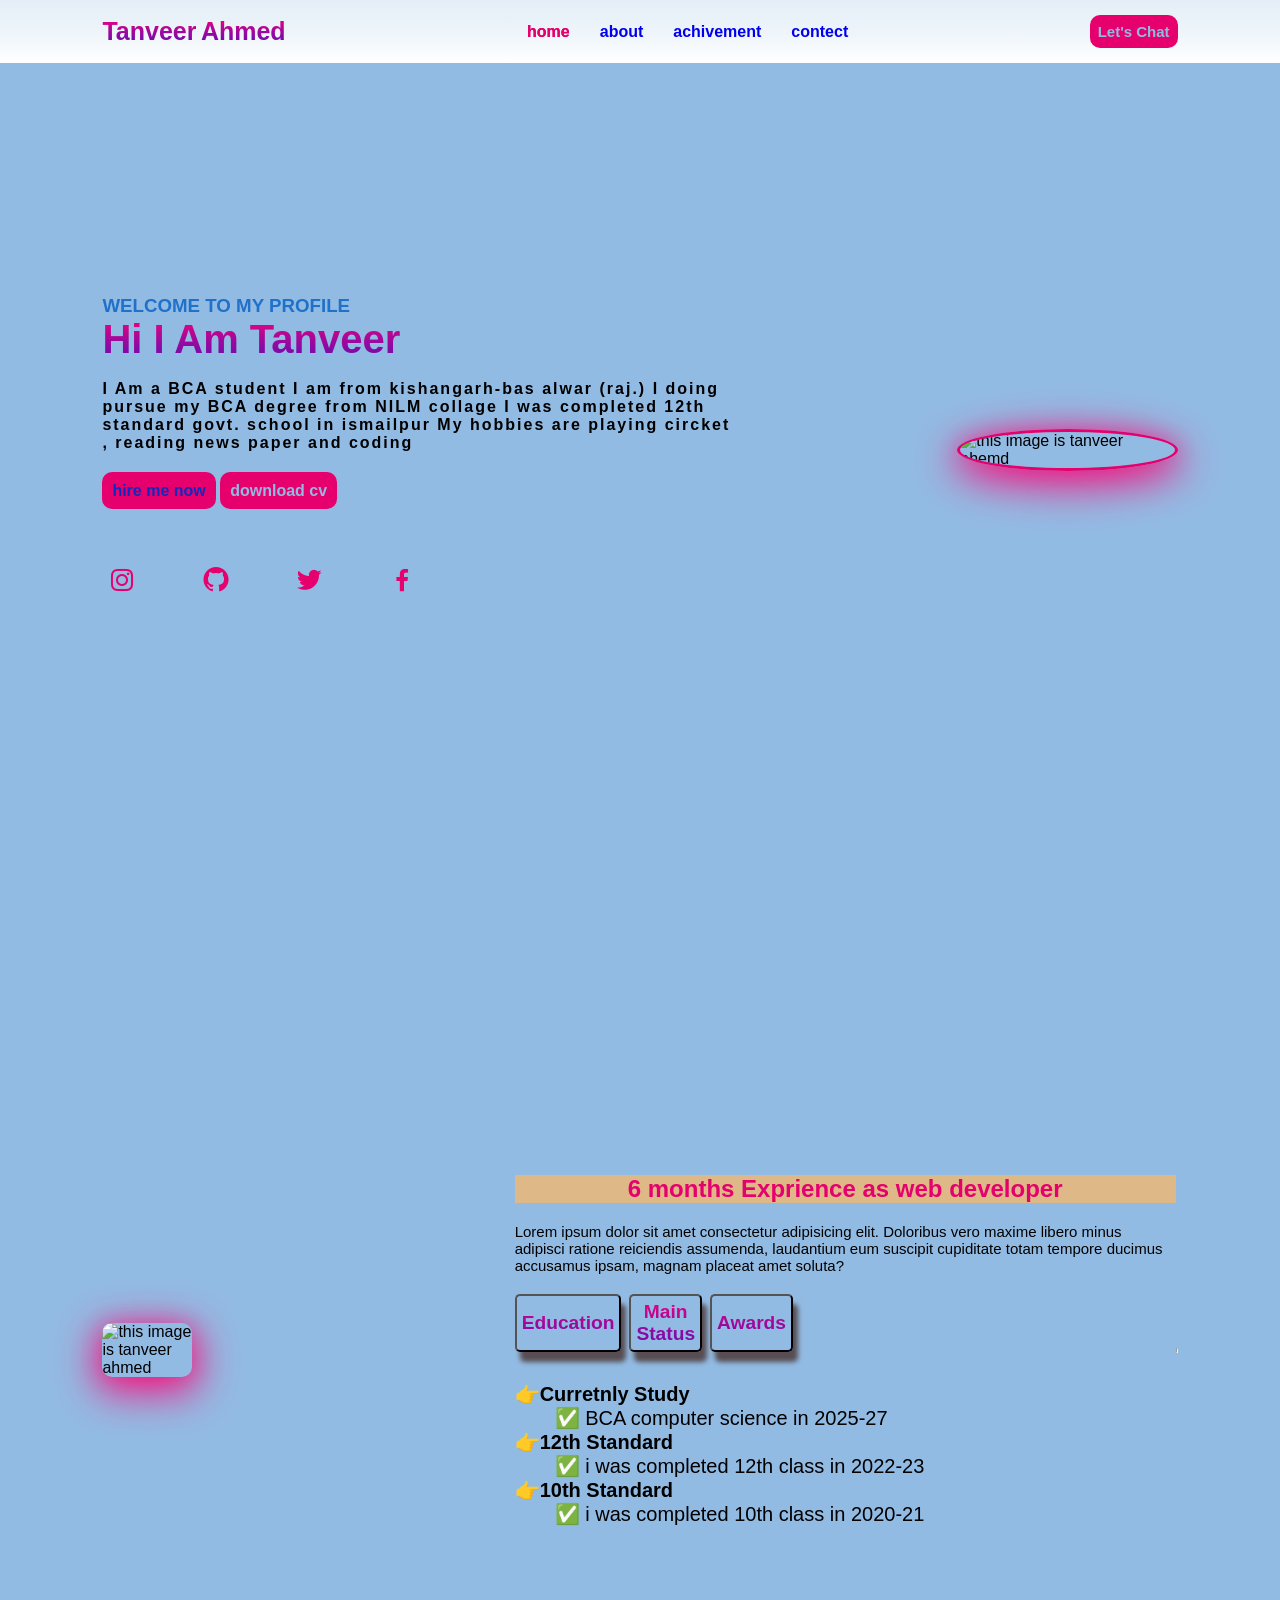
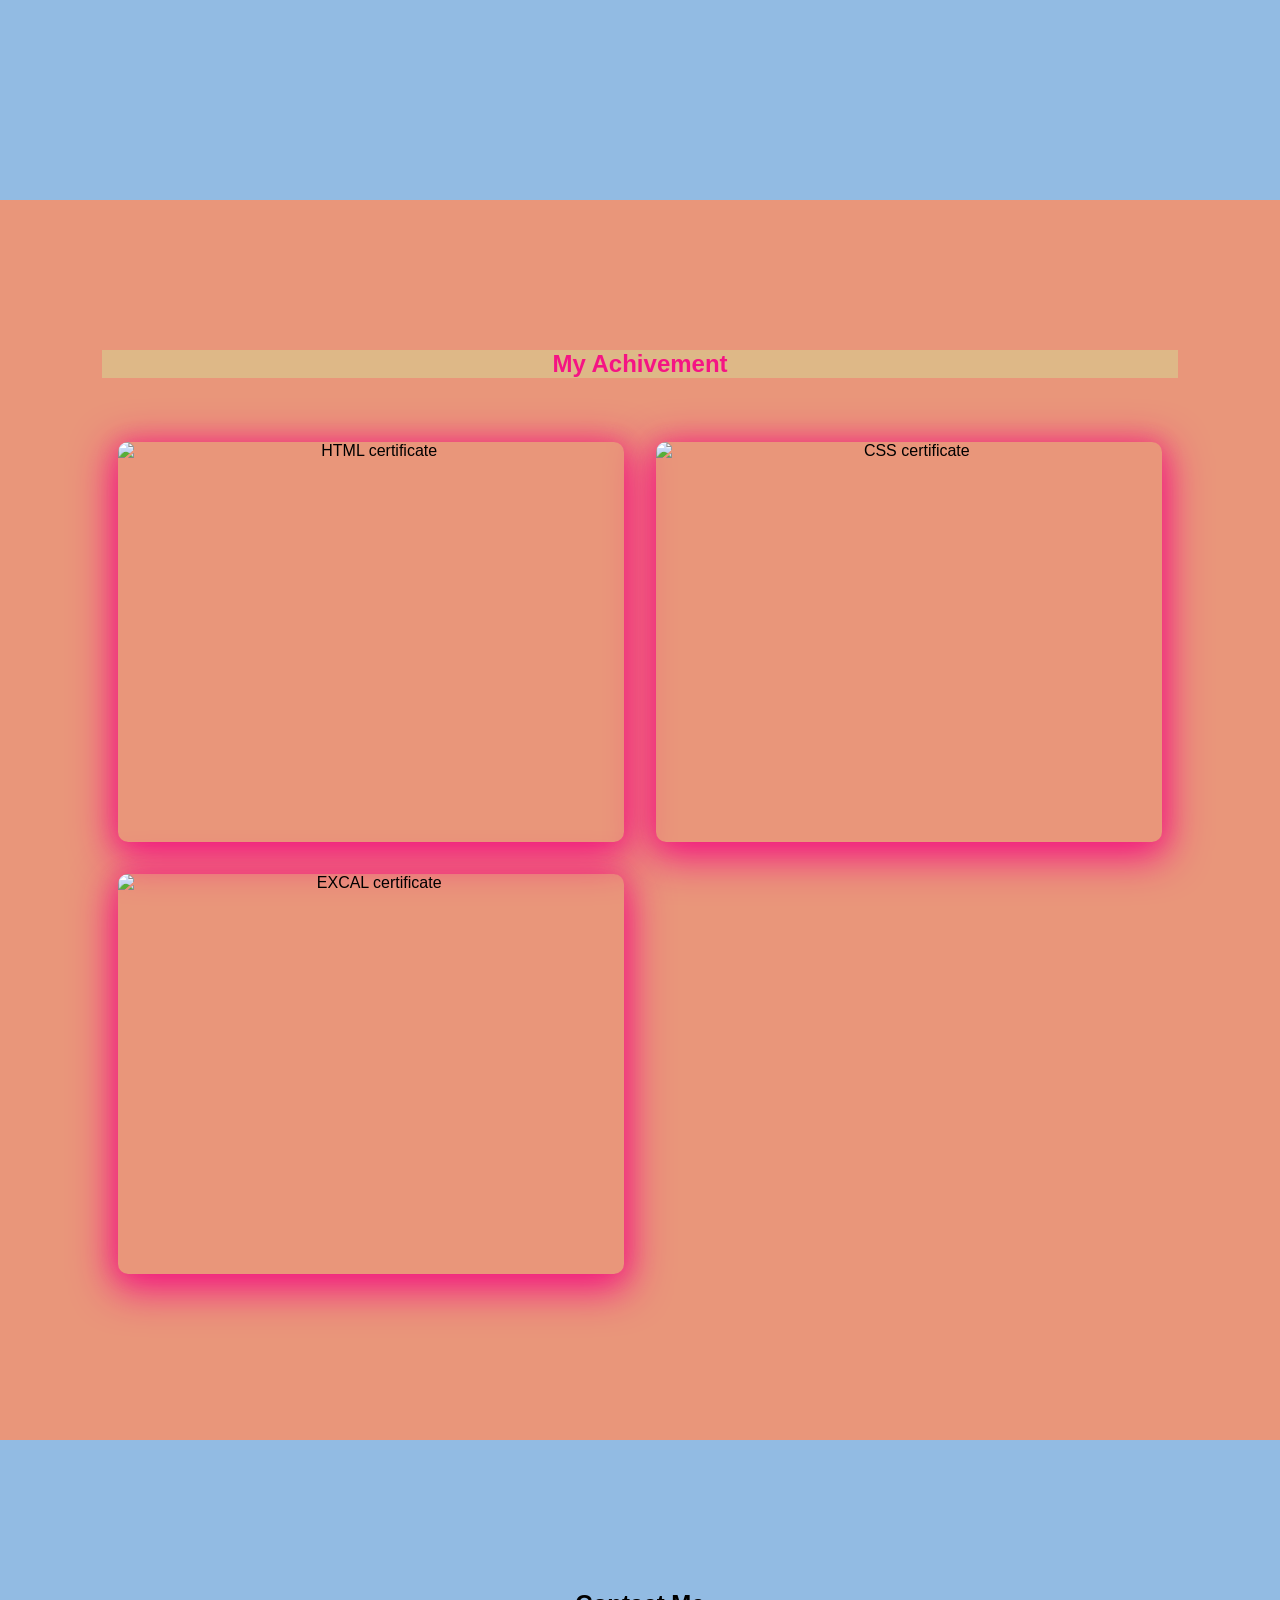
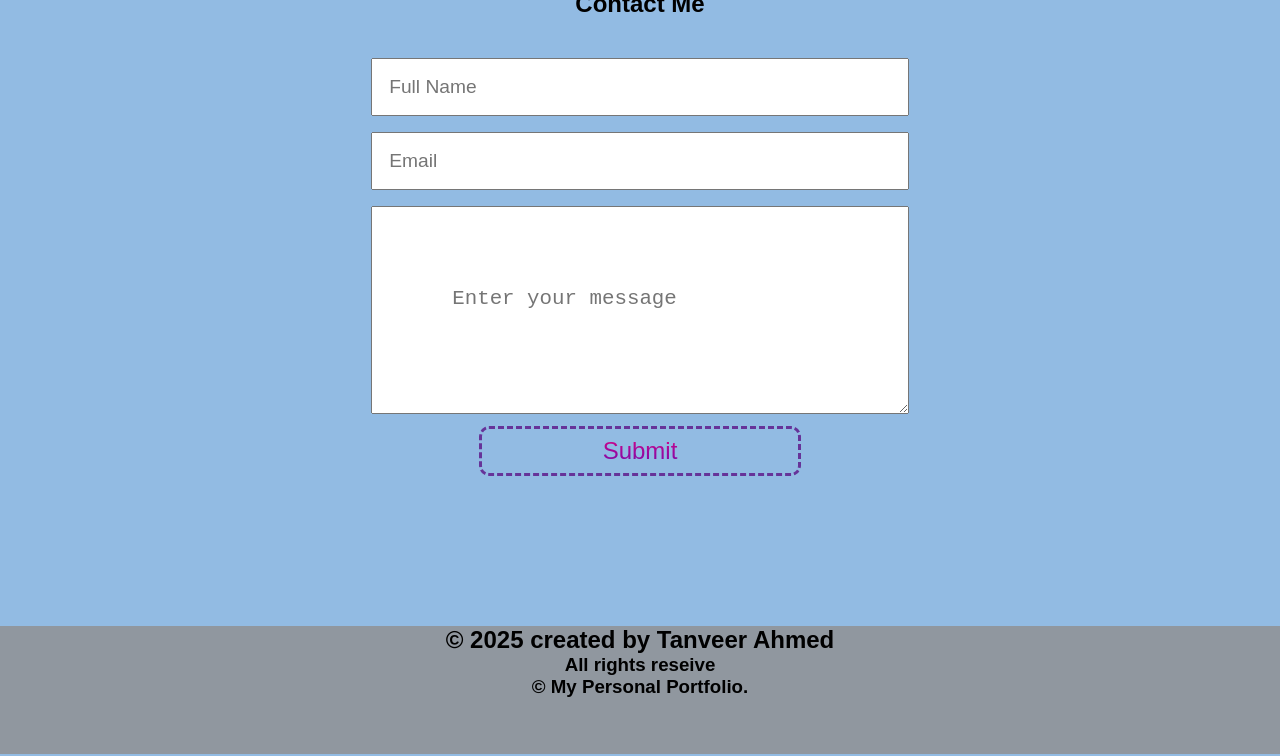
==== index.html @ 0b433ed8 "Add files via upload" ====
<!DOCTYPE html>
<html lang="en">

<head>
    <meta charset="UTF-8">
    <title>Tanveer Web</title>
    <link rel="stylesheet" href="portfolio.css">
    <link rel="stylesheet" href="mobile.css">
    <link href='https://unpkg.com/boxicons@2.1.4/css/boxicons.min.css' rel='stylesheet'>
</head>

<body>
    <header>

        <a href="">
            <span class="first_name">Tanveer</span>
            <span class="second_name">Ahmed</span>
        </a>

        <ul class="nav">
            <li><a href="#Home" class="active">home</a></li>
            <li><a href="#About">about</a></li>
            <!-- <li><a href="#">service</a></li> -->
            <li><a href="#achivement">achivement</a></li>
            <li><a href="#contact">contect</a></li>
        </ul>
        <div class="right_header">
            <a href="#" class="btn">Let's Chat</a>
        </div>
    </header>

    <section class="home" id="Home">
        <div class="left_content">
            <h3>welcome to my profile</h3>
            <h1 class="name">Hi I Am Tanveer</h1> <br>
            <p>
                I Am a BCA student
                I am from kishangarh-bas alwar (raj.)
                I doing pursue my BCA degree from NILM collage
                I was completed 12th standard govt. school in ismailpur
                My hobbies are playing circket , reading news paper and coding
            </p>
            <div class="btn_box">
                <a href="" class="hire">hire me now</a>
                <a href="" class="download">download cv </a>
            </div>
            <div class="social_media">
                <div class="bg_icon">
                    <a href="https://www.instagram.com/tanveer.ahmed.9413?igsh=c21sZ2lrcnJiamtv" target="_blank"><i
                            class="bx bxl-instagram"></i></a>
                </div>
                <div class="bg_icon">
                    <a href="https://github.com/tanveerahmed9413"><i class="bx bxl-github"></i></a>
                </div>
                <div class="bg_icon">
                    <a href="https://x.com/Tanveer4872?t=gF1JN9gZYTMY7SfTa_Z2vw&s=09" target="_blank"><i
                            class="bx bxl-twitter"></i></a>
                </div>
                <div class="bg_icon">
                    <a href="https://www.facebook.com/tanveer.ahmed.9413?mibextid=ZbWKwL" target="_blank"><i
                            class="bx bxl-facebook"></i></a>
                </div>
            </div>
        </div>
        <div class="right_content">
            <div class="image">
                <img src="image/tanveer2.jpg" alt="this image is tanveer ahemd">
            </div>
        </div>
    </section>


    <section class="about" id="About">
        <div class=" about_image">
            <img src="image/tanveer1.jpg" alt="this image is tanveer ahmed">
        </div>

        <div class="right_about">
            <h1>6 months Exprience as web developer </h1>
            <p>
                Lorem ipsum dolor sit amet consectetur adipisicing elit. Doloribus vero maxime libero minus adipisci
                ratione reiciendis assumenda, laudantium eum suscipit cupiditate totam tempore ducimus accusamus ipsam,
                magnam placeat amet soluta?
            </p>
            <div class="about_btn">
                <button class="btnn">Education</button>
                <button class="btnn">Main Status</button>
                <button class="btnn">Awards</button>
            </div>
            <div class="about_detail">
                <dl>
                    <dt> &#x1F449;Curretnly Study</dt>
                    <dd> &#9989; BCA computer science in 2025-27</dd>
                    <dt> &#x1F449;12th Standard</dt>
                    <dd> &#9989; i was completed 12th class in 2022-23</dd>
                    <dt> &#x1F449;10th Standard</dt>
                    <dd> &#9989; i was completed 10th class in 2020-21</dd>
                </dl>
            </div>
        </div>


        <hr style="height: 5px; color: red;">
        <!-- achivement -->




    </section>

    <section class="achivement" id="achivement">
        <h2>My Achivement</h2>
        <div class="certificate">
            <img src="image/certificate1.png" alt="HTML certificate">
            <img src="image/certificate2.png" alt="CSS certificate">
            <img src="image/certificate3.jpg" alt="EXCAL certificate">
           
        </div>
    </section>

    <!-- contact -->

    <section class="contact" id="contact">
        <h2>Contact Me</h2>
        <form action="">
            <input type="text" name="" id="" placeholder="Full Name" required> <br>
            <input type="email" name="" id="" placeholder="Email" required> <br>
            <textarea name="" id="" placeholder="Enter your message" required></textarea> <br>
            <button class="btn-contact" type="submit">Submit</button>
        </form>
    </section>


    <!-- footer -->

    <footer>

        <div class="f-content">
            <h2> &copy; 2025 created by Tanveer Ahmed </h2>
            <h3>All rights reseive</h3>
            <h3>&copy; My Personal Portfolio.</h3>
        </div>

    </footer>
    <script src="portfolio.js"></script>
</body>
<!DOCTYPE html>
---- portfolio.css ----
* {
    margin: 0;
    padding: 0;
    box-sizing: border-box;
    list-style: none;
    text-decoration: none;
    scroll-behavior: smooth;
}

       

body {
    font-family: Arial, Helvetica, sans-serif;
    background-color: var(--bg-color);
}

:root {
    --bg-color: #92bbe3;
    --gradient-white-bg: linear-gradient(0deg, #fff 0%, #edf4fa 51%, #e5eef7 100%);
    --gradient-color-bg: linear-gradient(180deg, rgba(247, 1, 120, 1)0%,
            rgba(160, 8, 156, 1)51%,
            rgba(99, 13, 178, 1)100%);
    --main-color: #e6006d;
    --font-color: #90979f;
    --gradient-white-bg2: linear-gradient(98deg, #e5eef7 0%, #fff 100%);
}


header {
    background: var(--gradient-white-bg);
    display: flex;
    justify-content: space-between;
    width: 100%;
    padding: 15px 8%;
    position: fixed;
    top: 0;
    left: 0;
    align-items: center;
    z-index: 100;
}

.nav {
    display: flex
}

.nav li {
    margin: 0 15px;
    font-weight: 600;
}


header span {
    font-size: 25px;
    font-weight: 800;
}

header span.first_name {
    background: var(--gradient-color-bg);
    -webkit-background-clip: text;
    color: transparent;
}

header span.second_name {
    background: var(--gradient-color-bg);
    -webkit-background-clip: text;
    color: transparent;
}

.active {
    background: var(--main-color);
    -webkit-background-clip: text;
    color: var(--main-color);
}

.nav li a:hover {
    color: var(--main-color);
}




.right_header {
    font-weight: 900;
    font-size: 15px;
    justify-content: end;
    border-radius: 10px;
    background: var(--main-color);
}

.btn {
    display: block;
    padding: 8px 8px;
    border-radius: 10px;
    color: var(--bg-color);
}

section {
    padding: 150px 8%;
}


.home {
    min-height: 100vh;
    display: flex;
    width: 100%;
    justify-content: center;
    align-items: center;
    /* background: linear-gradient(135deg, #279f27, #a8e6cf, #aed61d); */
    background-image: url(image/background-image.jpg); 
    background-repeat: no-repeat;
    background-size: cover;
}


.left_content {
    width: 60%;

}

.name {
    font-size: 40px;
    font-weight: 700;
    background: var(--gradient-color-bg);
    -webkit-background-clip: text;
    color: transparent;
}

.left_content p {
    font-weight: 600;
    letter-spacing: 2px;
    /* color: hotpink; */
}

.left_content h3 {
    color: #2071c9;
    text-transform: uppercase;
}

.btn_box {
    width: 320px;
    margin-top: 30px;
    margin-bottom: 60px;
    justify-content: space-between;
    font-weight: 600;
}

.hire {
    background: var(--main-color);
    padding: 10px 10px;
    border-radius: 10px;
    color: rgb(15, 41, 189);
}

.download {
    background: var(--main-color);
    padding: 10px 10px;
    border-radius: 10px;
    color: var(--gradient-white-bg2);
    color: var(--bg-color);
}

.social_media {
    display: flex;
    width: 320px;
    justify-content: space-between;
    height: 45px;
}

.social_media a {
    background: var(--main-color);
    -webkit-background-clip: text;
    color: transparent;
    height: 40px;
    width: 40px;
    font-size: 30px;
    display: inline-flex;
    justify-content: center;
    align-items: center;
    border-radius: 50%;
   

}


.social_media a:hover{
    background-color: aqua;
}

.right_content {
    justify-content: end;
    margin-left: 20%;
}

.image img {
    height: 300px;
    width: 300px;
    border: 3px solid var(--main-color);
    border-radius: 50%;
}


.about {
    min-height: 100vh;
    width: 100%;
    background: linear-gradient(rgb(117, 67, 67),);
    align-items: center;
    justify-content: center;
}

img {
    height: 400px;
    width: auto;
    border-radius: 10px;
    box-shadow: rgba(238, 16, 112, 0.3)0px 0px 20px 0,
        rgb(245, 20, 132)0px 10px 40px 5px;
}

.about {
    display: flex;
    /* background-color: violet; */
}
.about h2{
    align-items: center;
    justify-content: center;
    display: block;
    text-align: center;
    width: 100%;
    background-color: darksalmon;
}

.right_about {
    margin-left: 30%;
}

.right_about h1 {
    font-weight: 700;
    /* background: var(--main-color);
    -webkit-background-clip: text;
    color: transparent; */
}

.right_about p {
    margin-top: 20px;
    font-size: 15px;
    font-weight: 400;
}
.right_about h1{
     color: var(--main-color);
     background-color: burlywood;
     text-align: center;
}

.about_btn {
    margin-top: 20px;
    display: flex;
    width: 0px;
    justify-content: space-between;
    gap: 0.5rem;
}

.btnn {
    background-color: #e6006d;
    font-weight: 700;
    font-size: 1.2rem;
    border-radius: 5px;
    background: var(--gradient-color-bg);
    -webkit-background-clip: text;
    color: transparent;
    padding: 5px;
    cursor: pointer;
    box-shadow: 5px 10px 5px rgb(87, 77, 82);
}

.about_detail {
    margin-top: 30px;
}

.detail {
    margin: 10px;

}

.detail h2 {
    font-size: 30px;
}

dl {
    font-size: 20px;
}

dd {
    display: block;
    margin-left: 40px;

}

dt {
    font-weight: bold;
}


/* Achivement section */

.achivement{
    align-items: center;
    justify-content: center;
    text-align: center;
    width: 100%;
    background-color: darksalmon;
}

.certificate {
    justify-content: center;
    align-items: center;
    align-items: center;
    display: flex;
    width: 100%;
    display: grid;
    grid-template-columns: 1fr 1fr;
    margin-top: 3rem;  
}

.certificate img{
    margin: 1rem;
}

.achivement h2{
    color: rgb(245, 20, 132);
    background-color: burlywood;
    width: 100%;
}

/* contact */
.contact h2{
    margin-bottom: 2rem;
}
.contact{
    width: 100%;
    justify-content: center;
    align-items: center;
    text-align: center;
}
.contact input{
    width: 50%;
    padding: 1rem;
    margin: 0.5rem;
    font-size: 1.2rem;
}
textarea{
    width: 50%;
    padding: 5rem;
    margin: 0.5rem;
    font-size: 1.3rem;
}
.btn-contact{
    padding: 0.5rem;
    font-size: 1.5rem;
    width: 30%;
    background: var(--gradient-color-bg);
    -webkit-background-clip: text;
    color: transparent;
    cursor: pointer;
    border-radius: 10px;
    border: dashed rebeccapurple;
}


/* footer */

footer{
    height: 8rem;
    background-color: #90979f;
    width: 100%;
    justify-content: center;
    align-items: center;
    text-align: center;
}


.f-content{
    align-items: center;
}


/* @media screen and (max-width: 500px) {
    body {
        background-color: var(--bg-color);
        height: 100%;
        width: 100%;
        flex-wrap: wrap;
    }

    :root {
        --bg-color: #89b9ea;
        --gradient-white-bg: linear-gradient(0deg, #f0b4b4 0%, #edf4fa 51%, #e5eef7 100%);
        --gradient-color-bg: linear-gradient(180deg, rgba(247, 1, 120, 1)0%,
                rgba(160, 8, 156, 1)51%,
                rgba(99, 13, 178, 1)100%);
        --main-color: #e6006d;
        --font-color: #90979f;
        --gradient-white-bg2: linear-gradient(98deg, #e5eef7 0%, #fff 100%);
    }

    header {
        background: var(--gradient-white-bg);
        display: flex;
        justify-content: space-between;
        width: 100%;
        padding: 15px 8%;
        position: fixed;
        top: 0;
        left: 0;
        align-items: center;
        z-index: 100;
    }

    .nav {
        display: flex;
        margin-left: 15px;


    }

    .nav li {
        margin: 0 7px;
        font-weight: 600;
    }

    header span {
        font-size: 25px;
        font-weight: 800;
    }

    .right_header {
        display: none;
    }

    header span.first_name {
        background: var(--gradient-color-bg);
        -webkit-background-clip: text;
        color: transparent;
        font-size: 1rem;
        display: block;
    }

    header span.second_name {
        background: var(--gradient-color-bg);
        -webkit-background-clip: text;
        color: transparent;
        font-size: 1rem;
        display: block;
    }

    .active {
        background: var(--main-color);
        -webkit-background-clip: text;
        color: var(--main-color);
    }

    .nav li a:hover {
        color: var(--main-color);
    }

    section {
        padding: 150px 8%;
    }

    .home {
        min-height: 100vh;
        display: flex;
        align-items: center;
        text-align: center;
        width: 100%;
        /* justify-content: center; */
        /* background: linear-gradient(135deg, #7e897e, #a8e6cf, #aed61d);
    } */

/* .left_content{
    justify-content: center;
    text-align: center;
    align-items: center;
}
    .name {
        font-size: 40px;
        font-weight: 700;
        background: var(--gradient-color-bg);
        -webkit-background-clip: text;
        color: transparent;
       
    }

    .left_content p {
        font-weight: 600;
        
    }

    .left_content h3 {
        color: #2071c9;
        text-transform: uppercase;
      
    }

    /* .image img {
        height: 300px;
        width: 300px;
        border: 3px solid var(--main-color);
        border-radius: 50%;
        position: relative;
        bottom: 100px;
    } */

    /* .btn_box {
        margin-top: 30px;
        margin-bottom: 60px;
        font-weight: 600;
        display: block;
        margin: 1rem;
        position: relative;
        top: 380px;
        text-align: center;
        width: 350px;

    }

    .hire {
        background: var(--main-color);
        padding: 10px 10px;
        border-radius: 10px;
        color: rgb(15, 41, 189);
        display: block;

    }

    .download {
        background: var(--main-color);
        padding: 10px 10px;
        border-radius: 10px;
        color: var(--gradient-white-bg2);
        color: var(--bg-color);
        display: block;
        margin-top: 0.7rem;
    }

    .social_media {
        display: flex;
        justify-content: space-evenly;
        position: relative;
        top: 400px;
        text-align: center;
    }

    .social_media a {
        background: var(--main-color);
        -webkit-background-clip: text;
        color: transparent;
        height: 40px;
        width: 40px;
        font-size: 30px;
        display: inline-flex;
        justify-content: center;
        align-items: center;
        border-radius: 50%;
    }

    .social_media a:hover {
        background-color: aqua;
    }

    /* home section */


    /* .about {
        min-height: 100vh;
        width: 100%;
        justify-content: center;
        display: block;
    }

    .about h2 {
        text-align: center;
        align-items: center;
        margin-bottom: 4rem;
        background-color: burlywood;
        border-radius: 5px;
    }

    .about_image {
        text-align: center;
        align-items: center;
        justify-content: center;
    }

    img {
        height: 400px;
        width: 350px;
        text-align: center;
        align-items: center;
        border-radius: 10px;
        box-shadow: rgba(238, 16, 112, 0.3)0px 0px 20px 0,
            rgb(245, 20, 132)0px 10px 40px 5px;
    }

    .right_about h1 {
        font-weight: 700;
        margin-top: 80px;
    }

    .right_about p {
        margin-top: 20px;
        font-size: 15px;
        font-weight: 400;
    }

    .right_about h1 {
        color: var(--main-color);
        background-color: burlywood;
        text-align: center;
        border-radius: 0.5rem;
    }

    .about_btn {
        margin-top: 20px;
        gap: 0.5rem;
        justify-content: space-between;
        text-align: center;
        margin-bottom: 30px;
    }

    .btnn {
        background-color: #e6006d;
        font-weight: 600;
        font-size: 1.2rem;
        border-radius: 5px;
        background: var(--gradient-color-bg);
        -webkit-background-clip: text;
        color: transparent;
        padding: 5px;
        cursor: pointer;
        box-shadow: 5px 10px 5px rgb(87, 77, 82);
    }

    .about_detail {
        margin-top: 30px;
    }

    .detail {
        margin: 15px;

    }

    .detail h2 {
        font-size: 30px;
    }

    dl {
        font-size: 20px;
    }

    dd {
        display: block;
        margin-left: 35px;

    }

    dt {
        font-weight: bold;
    }


   

    .achivement {
        align-items: center;
        text-align: center;
        width: 100%;
        background-color: rgb(51, 189, 163);
    }

    .certificate {
        justify-content: center;
        width: 100%;
        display: grid;
        grid-template-columns: 1fr;
        margin-top: 3rem;

    }

    .certificate img {
        margin: 1rem;
        width: 100%;
    }

    .achivement h2 {
        color: rgb(245, 20, 132);
        background-color: burlywood;
        width: 100%;
        border-radius: 5px;
    }

   

    .contact h2 {
        margin-bottom: 2rem;
        color: var(--main-color);
        background-color: burlywood;
        text-align: center;
        border-radius: 0.5rem;
    }

.contact {
    width: 100%;
    justify-content: center;
    align-items: center;
    text-align: center;
}

.contact input {
    width: 100%;
    padding: 1rem;
    margin: 0.5rem;
    font-size: 1.2rem;
}

textarea {
    width: 100%;
    padding: 5rem;
    margin: 0.5rem;
    font-size: 1.3rem;
}

.btn-contact {
    padding: 0.5rem;
    font-size: 1.5rem;
    width: 50%;
    background: var(--gradient-color-bg);
    -webkit-background-clip: text;
    color: transparent;
    cursor: pointer;
    border-radius: 10px;
    border: dashed rebeccapurple;
}



footer {
    height: 8rem;
    background-color: #90979f;
    width: 100%;
    justify-content: center;
    align-items: center;
    text-align: center;
}

.f-content {
    align-items: center;
    padding: 1.5rem;
}   */
---- mobile.css ----
* {
    margin: 0;
    padding: 0;
    box-sizing: border-box;
    list-style: none;
    text-decoration: none;
    scroll-behavior: smooth;
}

@media screen and (max-width: 500px) {
    body {
        background-color: var(--bg-color);
        height: 100%;
        width: 100%;
        /* flex-wrap: wrap; */
    }

    :root {
        --bg-color: #89b9ea;
        --gradient-white-bg: linear-gradient(0deg, #f0b4b4 0%, #edf4fa 51%, #e5eef7 100%);
        --gradient-color-bg: linear-gradient(180deg, rgba(247, 1, 120, 1)0%,
                rgba(160, 8, 156, 1)51%,
                rgba(99, 13, 178, 1)100%);
        --main-color: #e6006d;
        --font-color: #90979f;
        --gradient-white-bg2: linear-gradient(98deg, #e5eef7 0%, #fff 100%);
    }

    header {
        background: var(--gradient-white-bg);
        display: flex;
        justify-content: space-between;
        width: 100%;
        padding: 15px 8%;
        position: fixed;
        top: 0;
        left: 0;
        align-items: center;
        z-index: 100;
    }

    .nav {
        display: flex;
        margin-left: 15px;
    }

    .nav li {
        margin: 0 7px;
        font-weight: 600;
    }

    header span {
        font-size: 25px;
        font-weight: 800;
    }

    .right_header {
        display: none;
    }

    header span.first_name {
        background: var(--gradient-color-bg);
        -webkit-background-clip: text;
        color: transparent;
        font-size: 1rem;
        display: block;
    }

    header span.second_name {
        background: var(--gradient-color-bg);
        -webkit-background-clip: text;
        color: transparent;
        font-size: 1rem;
        display: block;
    }

    .active {
        background: var(--main-color);
        -webkit-background-clip: text;
        color: var(--main-color);
    }

    .nav li a:hover {
        color: var(--main-color);
    }

    section {
        padding: 150px 8%;
    }

    /* home section  */

    .home {
        min-height: 100vh;
        display: block;
        display: grid;
        grid-template-columns: 1fr;
        align-items: center;
        text-align: center;
        width: 100%;
        background: linear-gradient(135deg, #7e897e, #a8e6cf, #aed61d); 
    }

.left_content{
    justify-content: center;
    text-align: center;
    width: 100%;
    align-items: center;
}
    .name { 
        font-size: 40px;
        font-weight: 700;
        width: 100%;
        background: var(--gradient-color-bg);
        -webkit-background-clip: text;
        color: transparent;
    }

    .left_content p {
        font-weight: 600; 
        width: 100%;
    }

    .left_content h3 {
        color: #2071c9;
        text-transform: uppercase;
        width: 100%;
    }

    .image img {
        height: 250px;
        width: 250px;
        border: 3px solid var(--main-color);
        border-radius: 50%;
        position: relative;
        right: 75px;
        text-align: center;
        bottom: 100px;
        /* margin-right: 200px; */
    }
   
    .right_content{
        text-align: center;
        align-items: center;
        width: 100%;
    }

    .btn_box {
        margin-top: 30px;
        margin-bottom: 60px;
        font-weight: 600;
        display: block;
        margin: 1rem;
        position: relative;
        top: 380px;
        text-align: center;
        width: 350px;
    }

    .hire {
        background: var(--main-color);
        padding: 10px 10px;
        border-radius: 10px;
        color: rgb(15, 41, 189);
        display: block;

    }

    .download {
        background: var(--main-color);
        padding: 10px 10px;
        border-radius: 10px;
        color: var(--gradient-white-bg2);
        color: var(--bg-color);
        display: block;
        margin-top: 0.7rem;
    }

    .social_media {
        display: flex;
        justify-content: space-evenly;
        position: relative;
        top: 400px;
        text-align: center;
    }

    .social_media a {
        background: var(--main-color);
        -webkit-background-clip: text;
        color: transparent;
        height: 40px;
        width: 40px;
        font-size: 30px;
        display: inline-flex;
        justify-content: center;
        align-items: center;
        border-radius: 50%;
    }

    .social_media a:hover {
        background-color: aqua;
    }

    /* about section */
    .about {
        min-height: 100vh;
        width: 100%;
        justify-content: center;
        display: block;
        text-align: start;
    }

    .about h2 {
        text-align: center;
        align-items: center;
        margin-bottom: 4rem;
        background-color: burlywood;
        border-radius: 5px;
    }

    .about_image {
        text-align: center;
        align-items: center;
        justify-content: center;
    }

    img {
        height: 400px;
        width: 350px;
        text-align: center;
        align-items: center;
        border-radius: 10px;
        box-shadow: rgba(238, 16, 112, 0.3)0px 0px 20px 0,
            rgb(245, 20, 132)0px 10px 40px 5px;
    }
.right_about{
    display: block;
    position: relative;
    right: 100px;
    width: 100%;
}
    .right_about h1 {
        font-weight: 700;
        margin-top: 80px;
    }

    .right_about p {
        margin-top: 20px;
        font-size: 15px;
        font-weight: 400;
    }

    .right_about h1 {
        color: var(--main-color);
        background-color: burlywood;
        text-align: center;
        border-radius: 0.5rem;
    }

    .about_btn {
        margin-top: 20px;
        gap: 0.5rem;
        /* align-items: center; */
        justify-content: space-between;
        text-align: center;
        margin-bottom: 30px;
    }

    .btnn {
        background-color: #e6006d;
        font-weight: 600;
        font-size: 1.2rem;
        border-radius: 5px;
        background: var(--gradient-color-bg);
        -webkit-background-clip: text;
        color: transparent;
        padding: 5px;
        cursor: pointer;
        box-shadow: 5px 10px 5px rgb(87, 77, 82);
    }

    .about_detail {
        margin-top: 30px;
    }

    .detail {
        margin: 15px;

    }

    .detail h2 {
        font-size: 30px;
    }

    dl {
        font-size: 20px;
    }

    dd {
        display: block;
        margin-left: 35px;

    }

    dt {
        font-weight: bold;
    }


    /* Achivement section */

    .achivement {
        align-items: center;
        text-align: center;
        width: 100%;
        background-color: rgb(51, 189, 163);
    }

    .certificate {
        justify-content: center;
        width: 100%;
        display: grid;
        grid-template-columns: 1fr;
        margin-top: 3rem;

    }

    .certificate img {
        margin: 1rem;
        width: 100%;
    }

    .achivement h2 {
        color: rgb(245, 20, 132);
        background-color: burlywood;
        width: 100%;
        border-radius: 5px;
    }

    /* contact */

    .contact h2 {
        margin-bottom: 2rem;
        color: var(--main-color);
        background-color: burlywood;
        text-align: center;
        border-radius: 0.5rem;
    }

.contact {
    width: 100%;
    justify-content: center;
    align-items: center;
    text-align: center;
}

.contact input {
    width: 100%;
    padding: 1rem;
    margin: 0.5rem;
    font-size: 1.2rem;
}

textarea {
    width: 100%;
    padding: 5rem;
    margin: 0.5rem;
    font-size: 1.3rem;
}

.btn-contact {
    padding: 0.5rem;
    font-size: 1.5rem;
    width: 50%;
    background: var(--gradient-color-bg);
    -webkit-background-clip: text;
    color: transparent;
    cursor: pointer;
    border-radius: 10px;
    border: dashed rebeccapurple;
}

/* footer */

footer {
    height: 8rem;
    background-color: #90979f;
    width: 100%;
    justify-content: center;
    align-items: center;
    text-align: center;
}

.f-content {
    align-items: center;
    padding: 1.5rem;
}

}
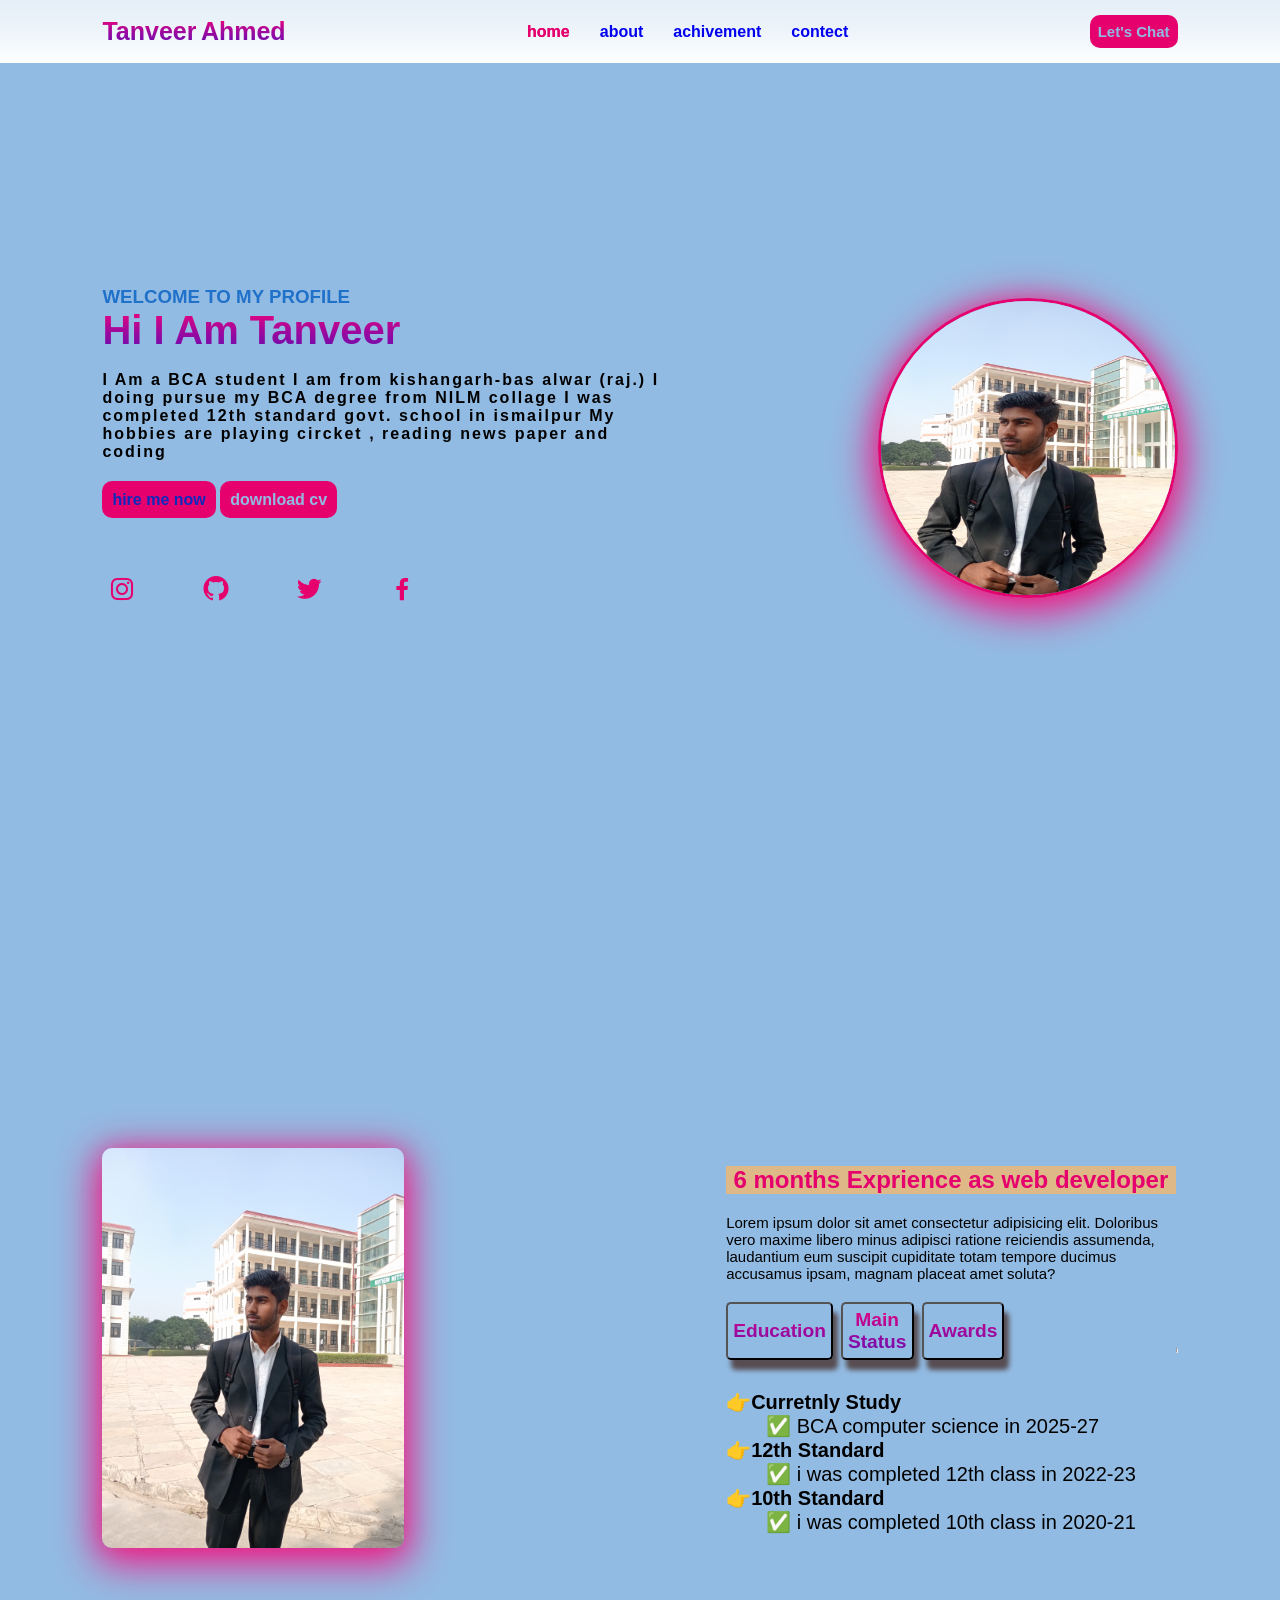
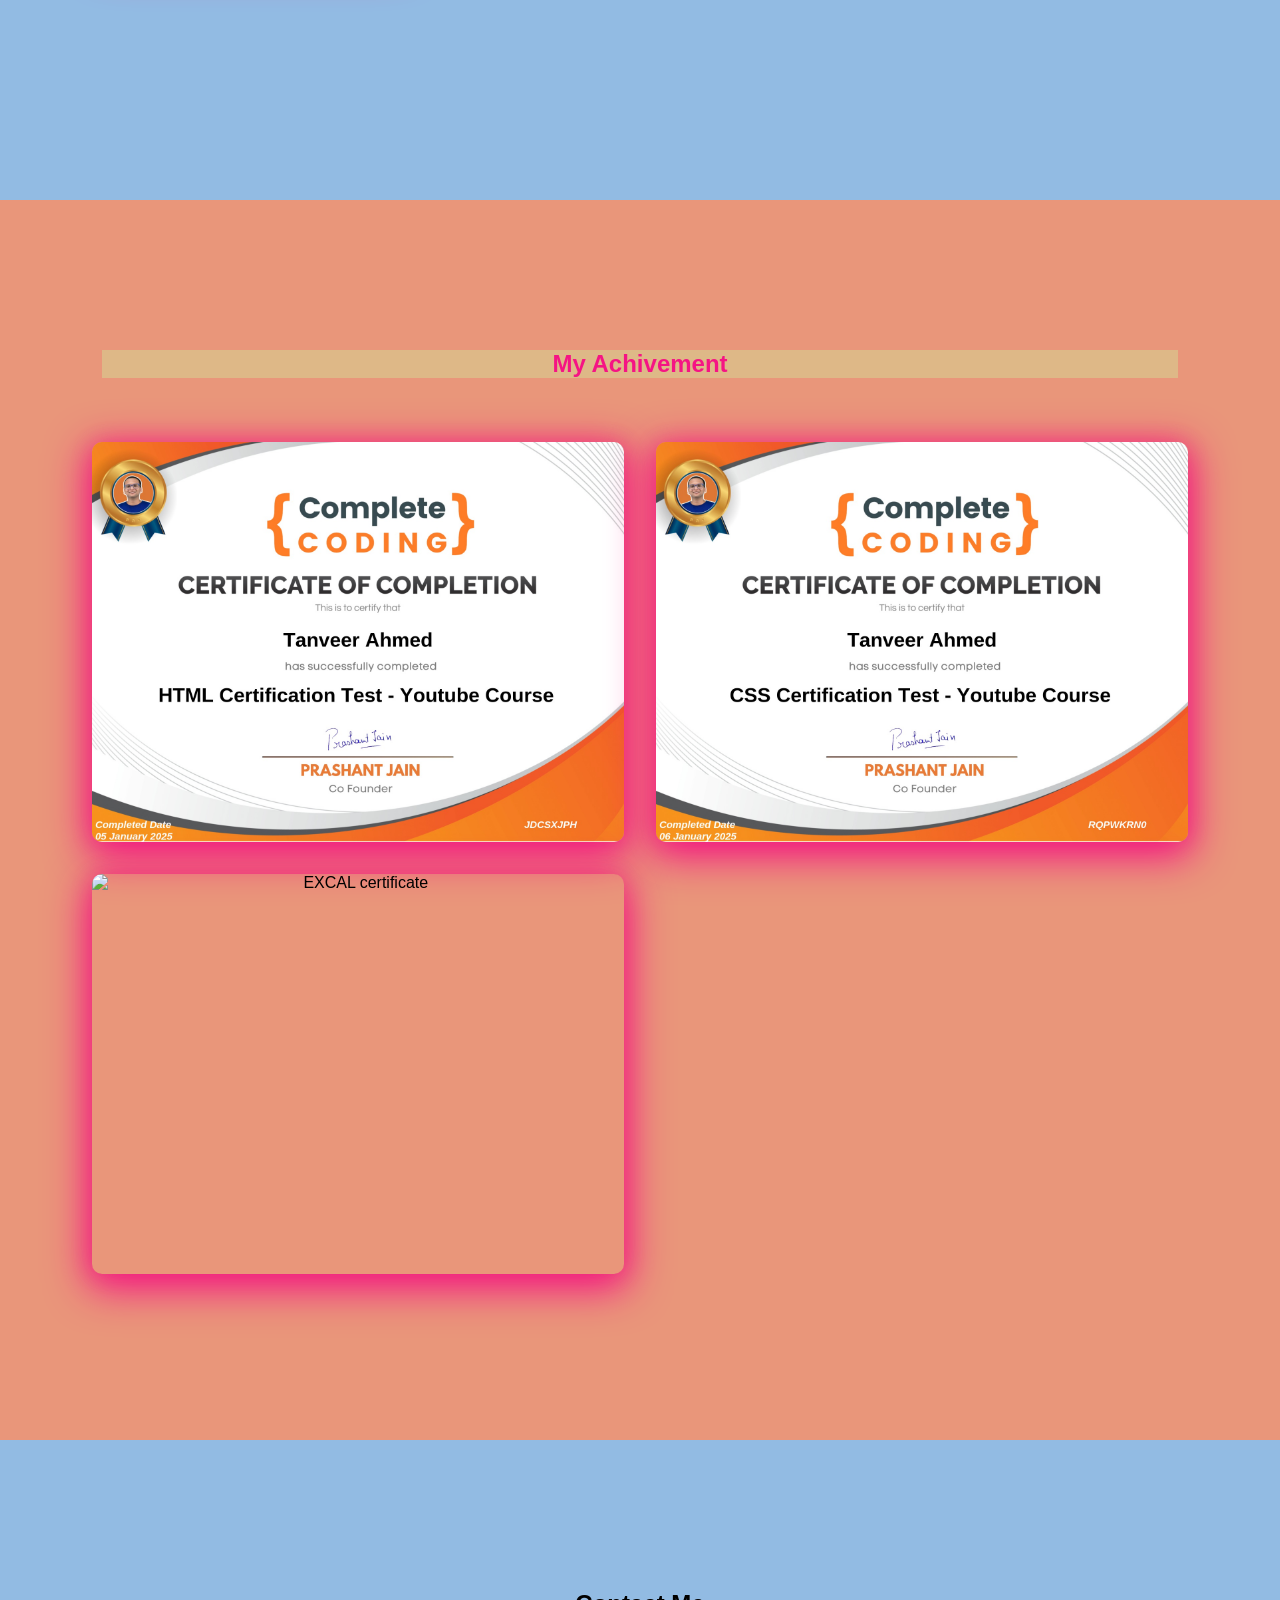
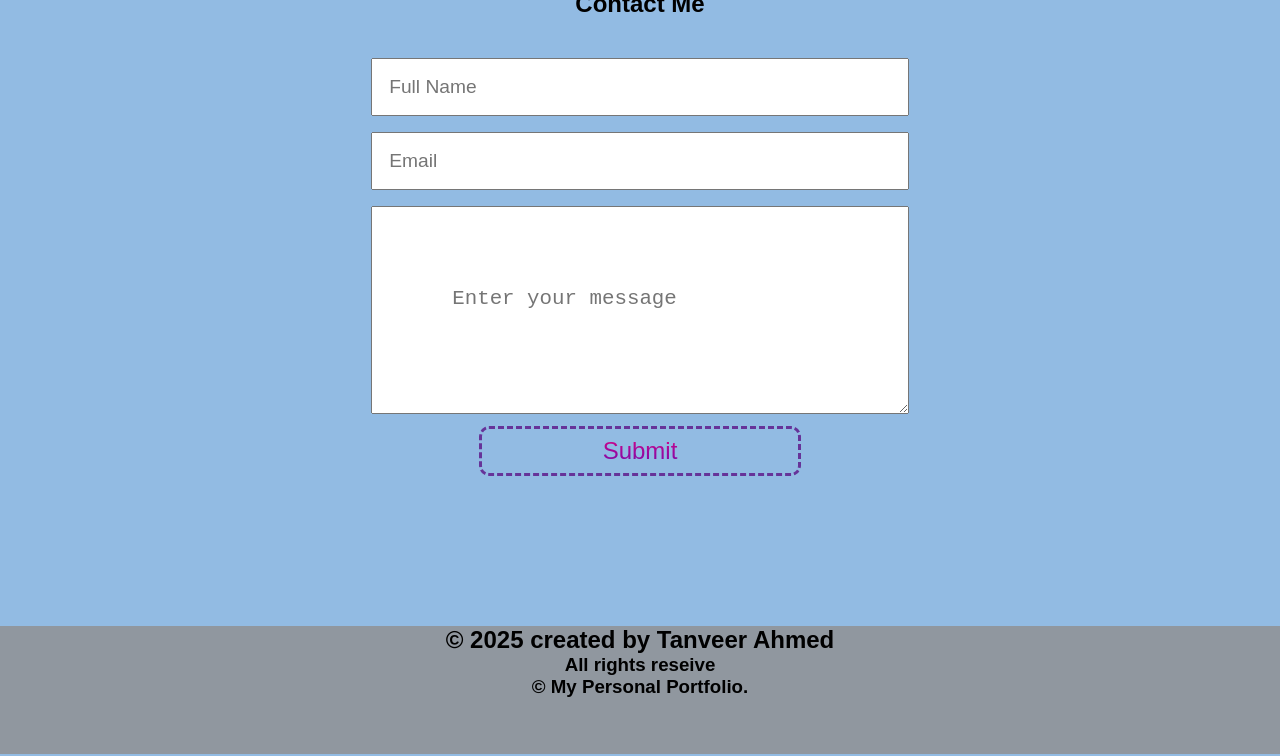
==== commit 54cdee00: "index.html Change path images" ====
--- a/index.html
+++ b/index.html
@@ -64,7 +64,7 @@
         </div>
         <div class="right_content">
             <div class="image">
-                <img src="image/tanveer2.jpg" alt="this image is tanveer ahemd">
+                <img src="tanveer2.jpg" alt="this image is tanveer ahemd">
             </div>
         </div>
     </section>
@@ -72,7 +72,7 @@
 
     <section class="about" id="About">
         <div class=" about_image">
-            <img src="image/tanveer1.jpg" alt="this image is tanveer ahmed">
+            <img src="tanveer1.jpg" alt="this image is tanveer ahmed">
         </div>
 
         <div class="right_about">
@@ -111,9 +111,9 @@
     <section class="achivement" id="achivement">
         <h2>My Achivement</h2>
         <div class="certificate">
-            <img src="image/certificate1.png" alt="HTML certificate">
-            <img src="image/certificate2.png" alt="CSS certificate">
-            <img src="image/certificate3.jpg" alt="EXCAL certificate">
+            <img src="certificate1.png" alt="HTML certificate">
+            <img src="certificate2.png" alt="CSS certificate">
+            <img src="certificate3.jpg" alt="EXCAL certificate">
            
         </div>
     </section>
@@ -144,4 +144,4 @@
     </footer>
     <script src="portfolio.js"></script>
 </body>
-<!DOCTYPE html>+<!DOCTYPE html>
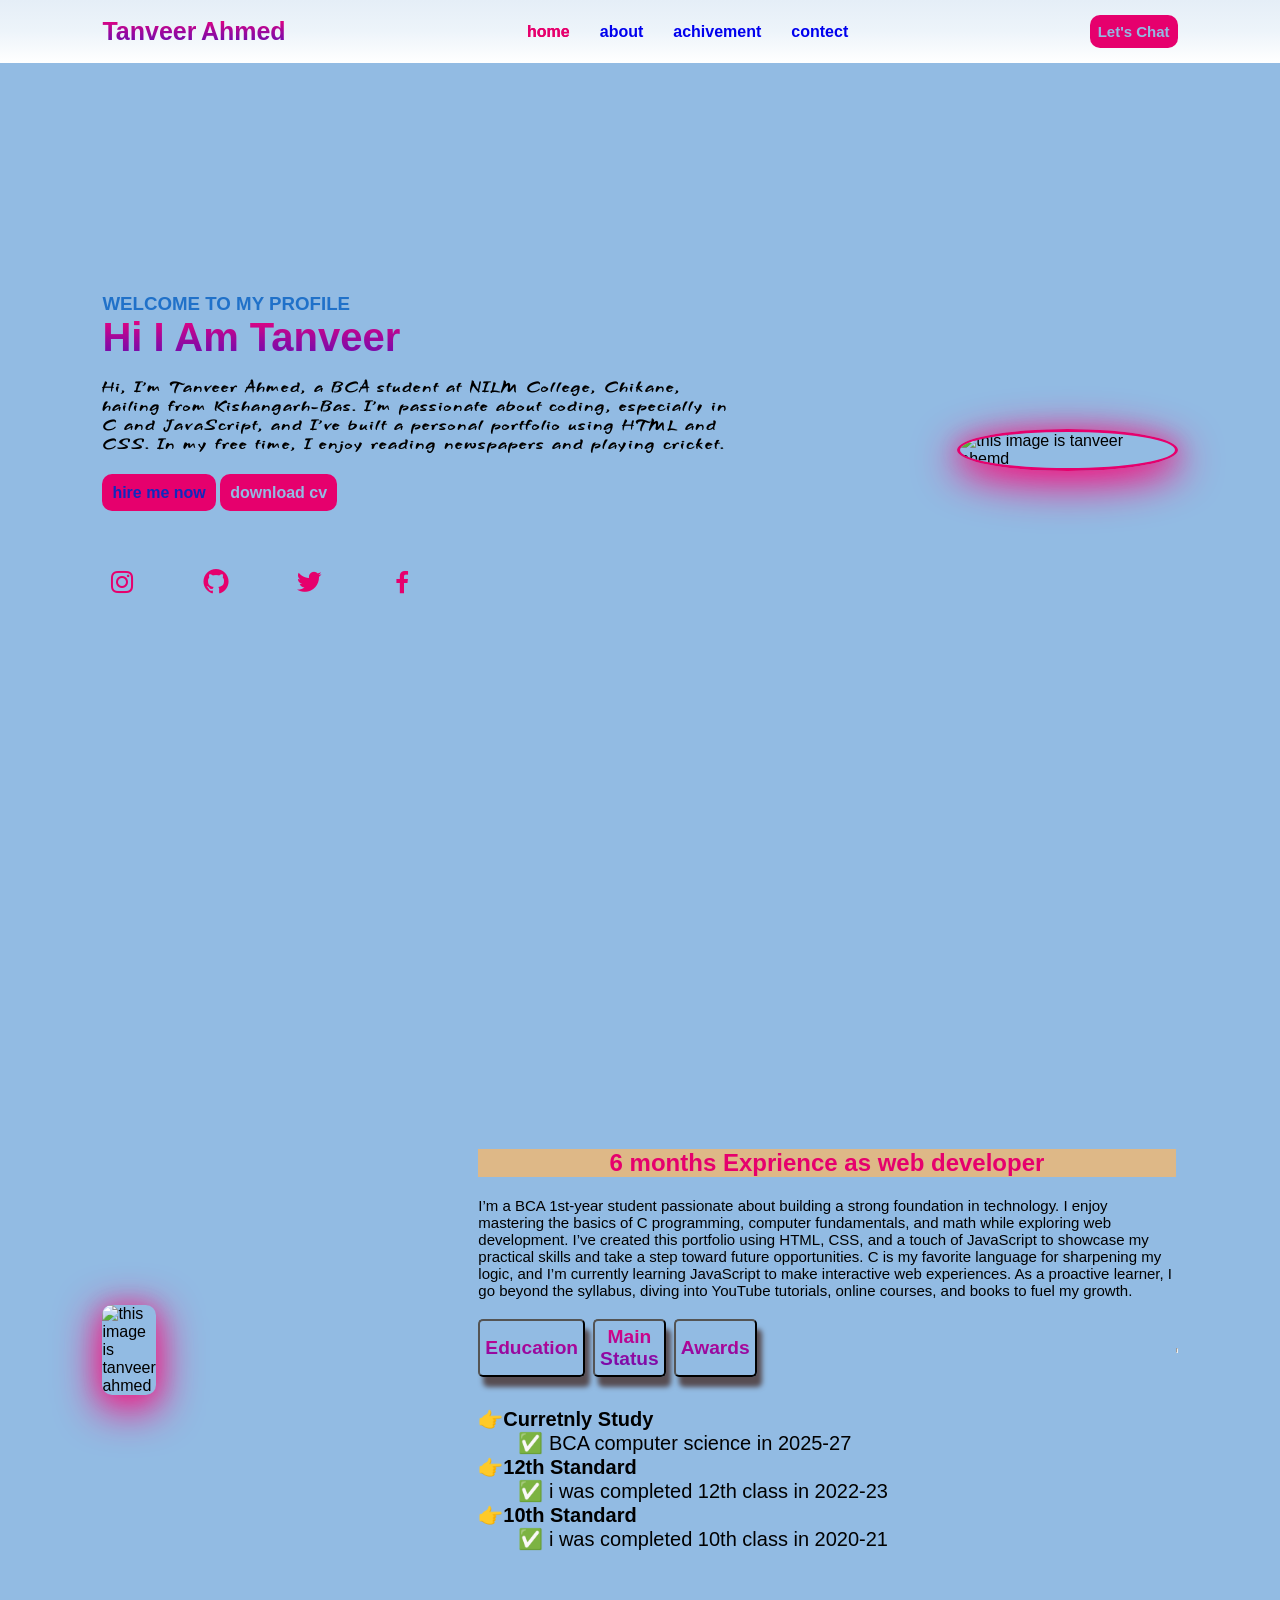
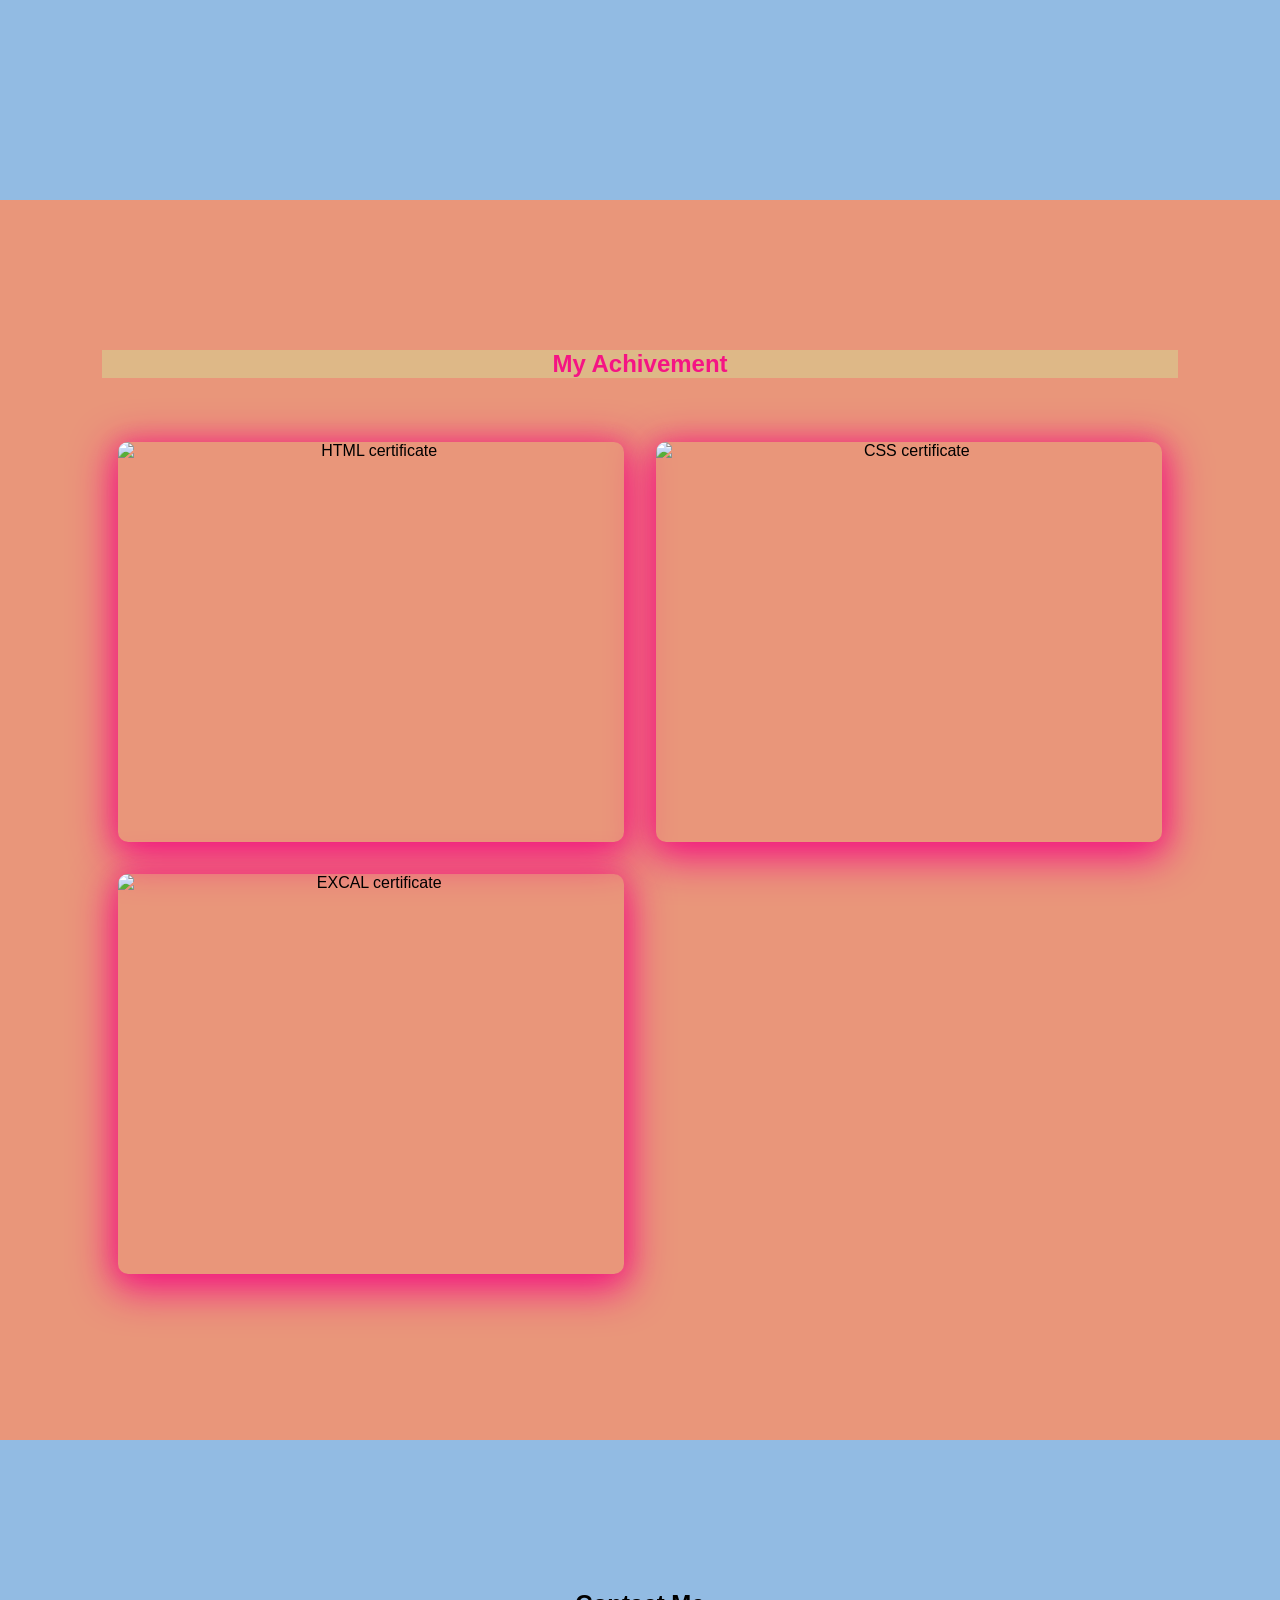
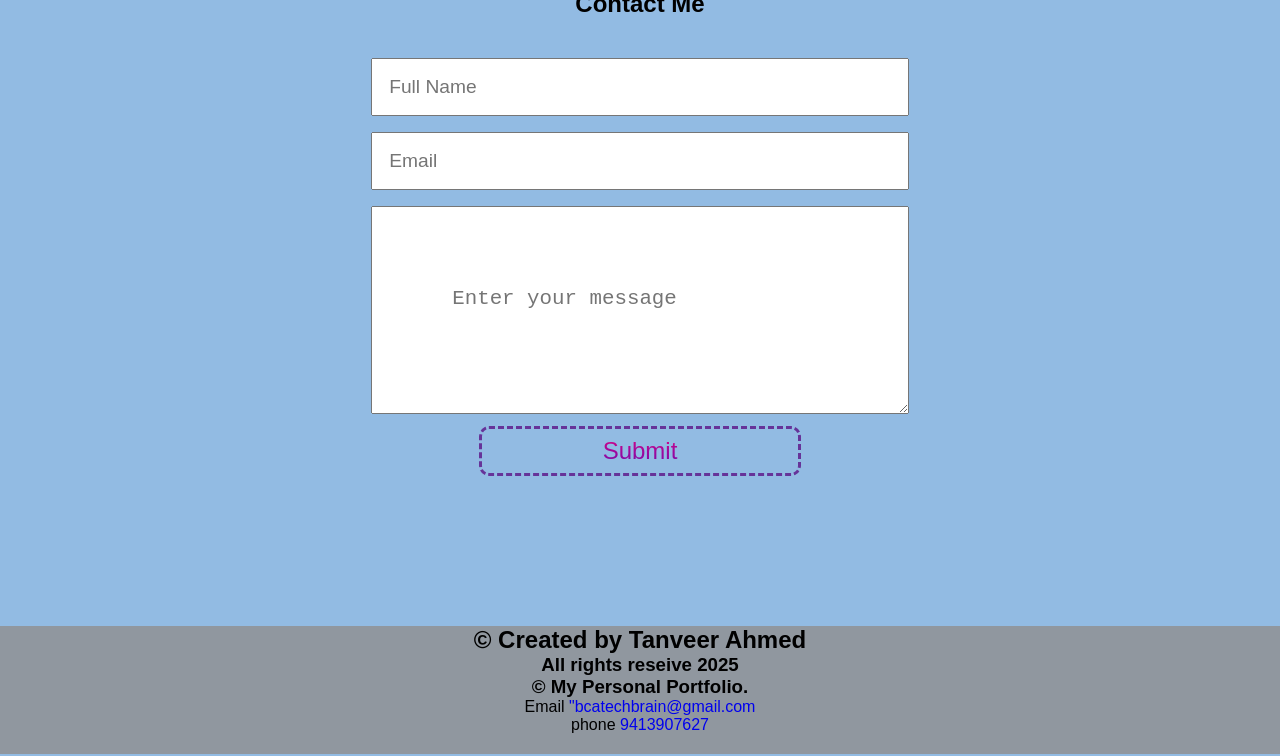
==== commit c45582f0: "Update index.html html change" ====
--- a/index.html
+++ b/index.html
@@ -7,6 +7,7 @@
     <link rel="stylesheet" href="portfolio.css">
     <link rel="stylesheet" href="mobile.css">
     <link href='https://unpkg.com/boxicons@2.1.4/css/boxicons.min.css' rel='stylesheet'>
+    <link href="https://fonts.googleapis.com/css2?family=Grechen+Fuemen&display=swap" rel="stylesheet">
 </head>
 
 <body>
@@ -34,11 +35,7 @@
             <h3>welcome to my profile</h3>
             <h1 class="name">Hi I Am Tanveer</h1> <br>
             <p>
-                I Am a BCA student
-                I am from kishangarh-bas alwar (raj.)
-                I doing pursue my BCA degree from NILM collage
-                I was completed 12th standard govt. school in ismailpur
-                My hobbies are playing circket , reading news paper and coding
+                Hi, I’m Tanveer Ahmed, a BCA student at NILM College, Chikane, hailing from Kishangarh-Bas. I’m passionate about coding, especially in C and JavaScript, and I’ve built a personal portfolio using HTML and CSS. In my free time, I enjoy reading newspapers and playing cricket.
             </p>
             <div class="btn_box">
                 <a href="" class="hire">hire me now</a>
@@ -64,7 +61,7 @@
         </div>
         <div class="right_content">
             <div class="image">
-                <img src="tanveer2.jpg" alt="this image is tanveer ahemd">
+                <img src="image/tanveer2.jpg" alt="this image is tanveer ahemd">
             </div>
         </div>
     </section>
@@ -72,15 +69,13 @@
 
     <section class="about" id="About">
         <div class=" about_image">
-            <img src="tanveer1.jpg" alt="this image is tanveer ahmed">
+            <img src="image/tanveer1.jpg" alt="this image is tanveer ahmed">
         </div>
 
         <div class="right_about">
             <h1>6 months Exprience as web developer </h1>
             <p>
-                Lorem ipsum dolor sit amet consectetur adipisicing elit. Doloribus vero maxime libero minus adipisci
-                ratione reiciendis assumenda, laudantium eum suscipit cupiditate totam tempore ducimus accusamus ipsam,
-                magnam placeat amet soluta?
+                I’m a BCA 1st-year student passionate about building a strong foundation in technology. I enjoy mastering the basics of C programming, computer fundamentals, and math while exploring web development. I’ve created this portfolio using HTML, CSS, and a touch of JavaScript to showcase my practical skills and take a step toward future opportunities. C is my favorite language for sharpening my logic, and I’m currently learning JavaScript to make interactive web experiences. As a proactive learner, I go beyond the syllabus, diving into YouTube tutorials, online courses, and books to fuel my growth.
             </p>
             <div class="about_btn">
                 <button class="btnn">Education</button>
@@ -111,9 +106,9 @@
     <section class="achivement" id="achivement">
         <h2>My Achivement</h2>
         <div class="certificate">
-            <img src="certificate1.png" alt="HTML certificate">
-            <img src="certificate2.png" alt="CSS certificate">
-            <img src="certificate3.jpg" alt="EXCAL certificate">
+            <img src="image/certificate1.png" alt="HTML certificate">
+            <img src="image/certificate2.png" alt="CSS certificate">
+            <img src="image/certificate3.jpg" alt="EXCAL certificate">
            
         </div>
     </section>
@@ -122,13 +117,15 @@
 
     <section class="contact" id="contact">
         <h2>Contact Me</h2>
-        <form action="">
-            <input type="text" name="" id="" placeholder="Full Name" required> <br>
-            <input type="email" name="" id="" placeholder="Email" required> <br>
-            <textarea name="" id="" placeholder="Enter your message" required></textarea> <br>
+        <form action="https://formspree.io/f/xwpvznvr"   method="POST">
+            <input type="text" name="name" id="" placeholder="Full Name" required> <br>
+            <input type="email" name="email" id="" placeholder="Email" required> <br>
+            <textarea name="message" id="" placeholder="Enter your message" required></textarea> <br>
             <button class="btn-contact" type="submit">Submit</button>
         </form>
     </section>
+
+
 
 
     <!-- footer -->
@@ -136,9 +133,15 @@
     <footer>
 
         <div class="f-content">
-            <h2> &copy; 2025 created by Tanveer Ahmed </h2>
-            <h3>All rights reseive</h3>
+            <h2> &copy;  Created by Tanveer Ahmed  </h2>
+            <h3>All rights reseive 2025</h3>
             <h3>&copy; My Personal Portfolio.</h3>
+            <label for="email">Email</label>
+            
+           <a href="mailto:bcatechbrain@gmail.com">"bcatechbrain@gmail.com</a>
+ <br>
+           <label for="phone">phone</label>
+           <a href="tel:+919413907627">9413907627</a>
         </div>
 
     </footer>
--- a/portfolio.css
+++ b/portfolio.css
@@ -126,9 +126,11 @@
 }
 
 .left_content p {
-    font-weight: 600;
+    font-weight: 900;
     letter-spacing: 2px;
     /* color: hotpink; */
+    font-family: "Grechen Fuemen", serif;
+    font-style: normal;
 }
 
 .left_content h3 {
--- a/mobile.css
+++ b/mobile.css
@@ -7,12 +7,11 @@
     scroll-behavior: smooth;
 }
 
-@media screen and (max-width: 500px) {
+@media screen and (min-device-width:200px) and (max-device-width: 500px) {
     body {
         background-color: var(--bg-color);
         height: 100%;
         width: 100%;
-        /* flex-wrap: wrap; */
     }
 
     :root {
@@ -97,7 +96,7 @@
         grid-template-columns: 1fr;
         align-items: center;
         text-align: center;
-        width: 100%;
+        /* width: 100%; */
         background: linear-gradient(135deg, #7e897e, #a8e6cf, #aed61d); 
     }
 
@@ -116,9 +115,12 @@
         color: transparent;
     }
 
-    .left_content p {
-        font-weight: 600; 
-        width: 100%;
+    .left_content p { 
+        width: 100%;
+        font-weight: 700;
+        letter-spacing: 2px;
+        font-family: "Grechen Fuemen", serif;
+        font-style: normal;
     }
 
     .left_content h3 {
@@ -128,14 +130,14 @@
     }
 
     .image img {
-        height: 250px;
-        width: 250px;
+        height: 400px;
+        width: 400px;
         border: 3px solid var(--main-color);
         border-radius: 50%;
         position: relative;
-        right: 75px;
-        text-align: center;
-        bottom: 100px;
+        right: 150px;
+        text-align: center;
+        bottom: 350px;
         /* margin-right: 200px; */
     }
    
@@ -143,6 +145,7 @@
         text-align: center;
         align-items: center;
         width: 100%;
+        
     }
 
     .btn_box {
@@ -152,9 +155,11 @@
         display: block;
         margin: 1rem;
         position: relative;
-        top: 380px;
-        text-align: center;
-        width: 350px;
+        top: 500px;
+        left: 30%;
+        text-align: center;
+        /* width: 250px; */
+      flex-shrink: 1;
     }
 
     .hire {
@@ -180,8 +185,9 @@
         display: flex;
         justify-content: space-evenly;
         position: relative;
-        top: 400px;
-        text-align: center;
+        top: 550px;
+        text-align: center;
+        left: 30%;
     }
 
     .social_media a {
@@ -191,7 +197,7 @@
         height: 40px;
         width: 40px;
         font-size: 30px;
-        display: inline-flex;
+        display: flex;
         justify-content: center;
         align-items: center;
         border-radius: 50%;
@@ -225,8 +231,8 @@
     }
 
     img {
-        height: 400px;
-        width: 350px;
+        height: 800px;
+        width: 600px;
         text-align: center;
         align-items: center;
         border-radius: 10px;
@@ -236,7 +242,7 @@
 .right_about{
     display: block;
     position: relative;
-    right: 100px;
+    right: 30%;
     width: 100%;
 }
     .right_about h1 {
@@ -321,13 +327,16 @@
         width: 100%;
         display: grid;
         grid-template-columns: 1fr;
+        text-align: center;
         margin-top: 3rem;
+        margin-right: 50px;
 
     }
 
     .certificate img {
         margin: 1rem;
         width: 100%;
+        text-align: end;
     }
 
     .achivement h2 {
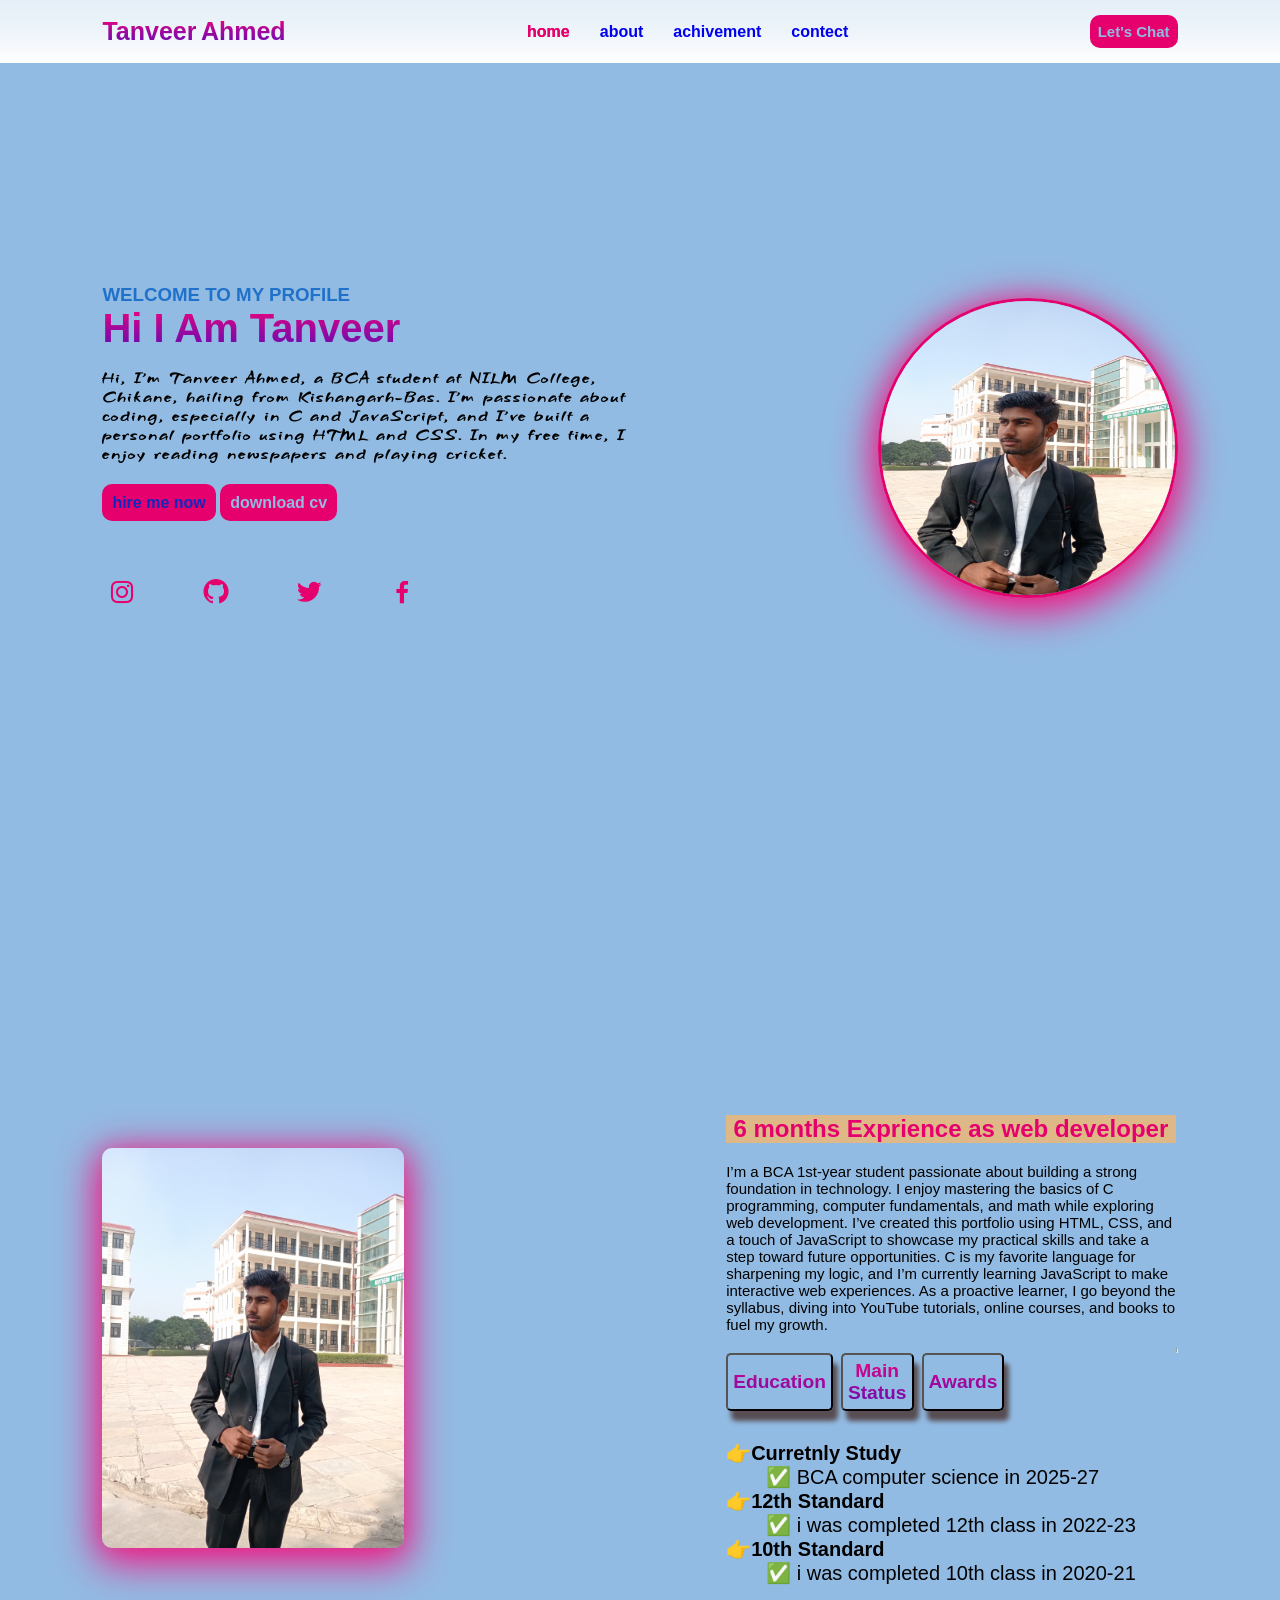
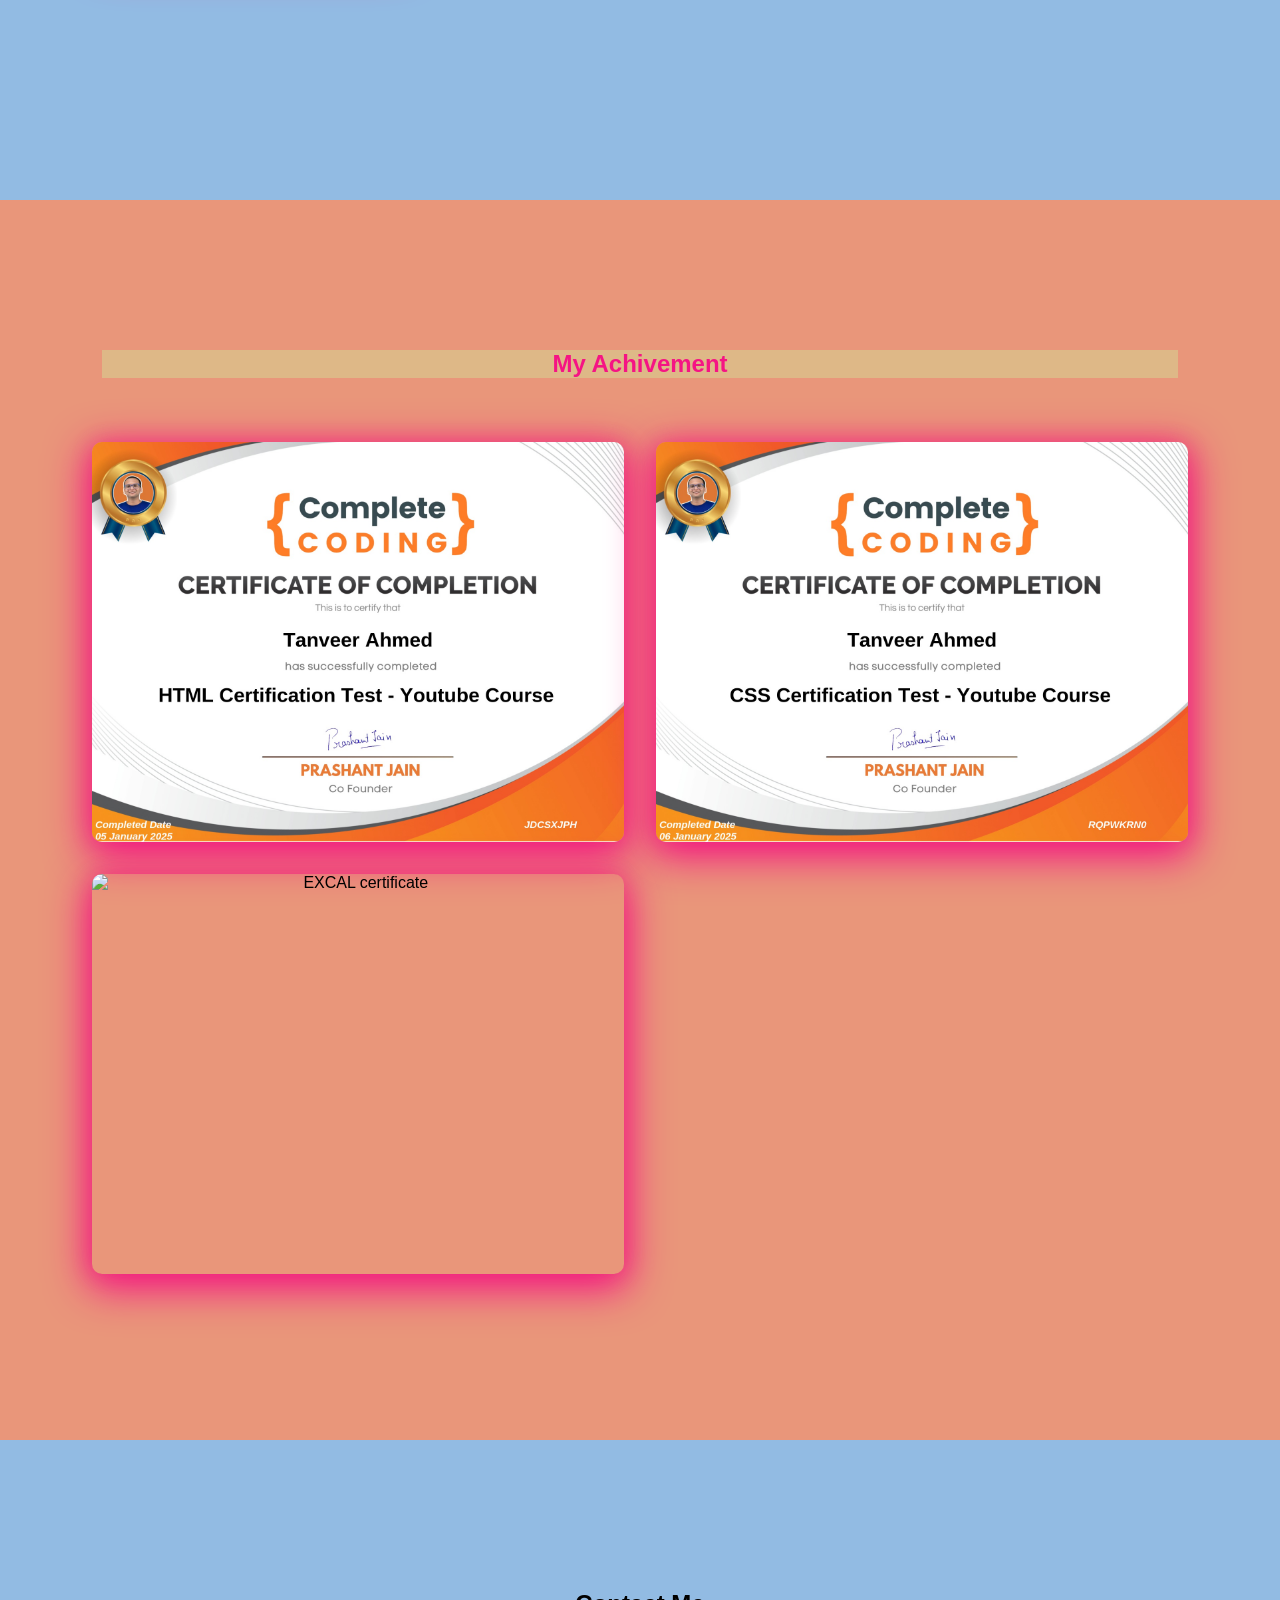
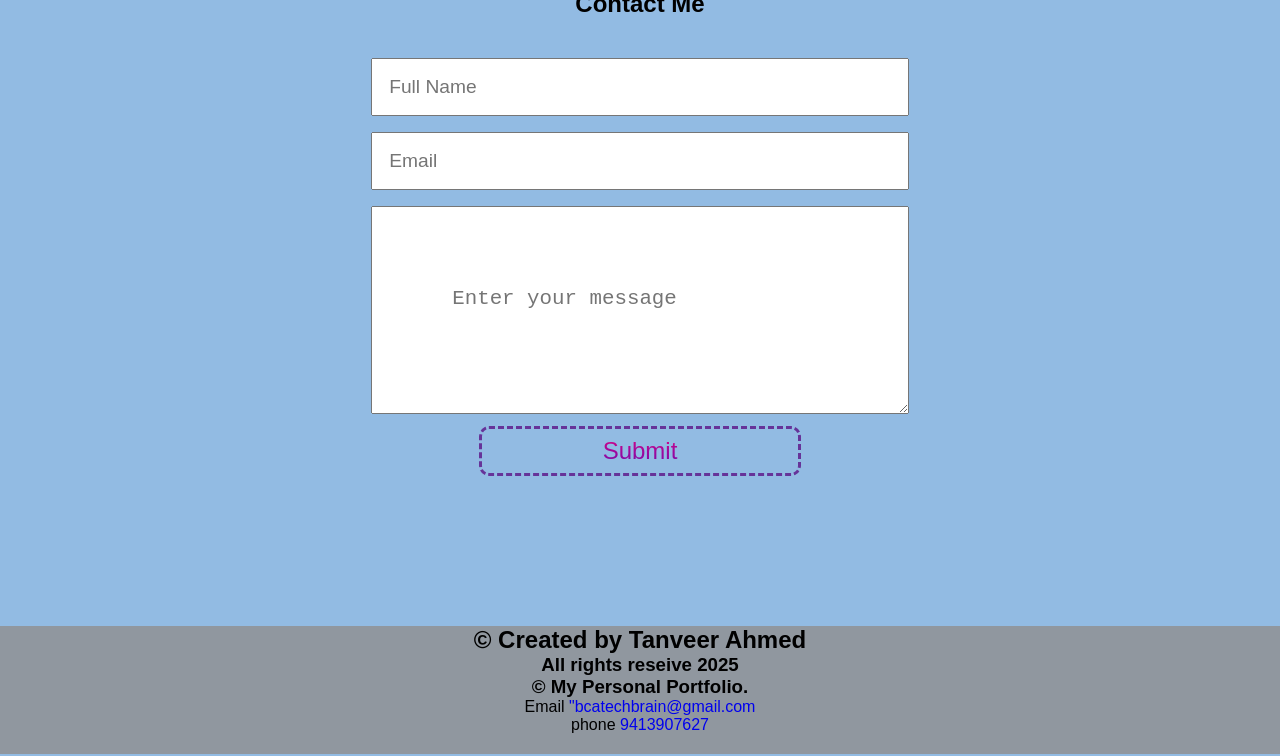
==== commit 9316977d: "Update index.html" ====
--- a/index.html
+++ b/index.html
@@ -47,7 +47,7 @@
                             class="bx bxl-instagram"></i></a>
                 </div>
                 <div class="bg_icon">
-                    <a href="https://github.com/tanveerahmed9413"><i class="bx bxl-github"></i></a>
+                    <a href="https://github.com/tanveerahmed9413"  target="_blank"><i class="bx bxl-github"></i></a>
                 </div>
                 <div class="bg_icon">
                     <a href="https://x.com/Tanveer4872?t=gF1JN9gZYTMY7SfTa_Z2vw&s=09" target="_blank"><i
@@ -61,7 +61,7 @@
         </div>
         <div class="right_content">
             <div class="image">
-                <img src="image/tanveer2.jpg" alt="this image is tanveer ahemd">
+                <img src="tanveer2.jpg" alt="this image is tanveer ahemd">
             </div>
         </div>
     </section>
@@ -69,7 +69,7 @@
 
     <section class="about" id="About">
         <div class=" about_image">
-            <img src="image/tanveer1.jpg" alt="this image is tanveer ahmed">
+            <img src="tanveer1.jpg" alt="this image is tanveer ahmed">
         </div>
 
         <div class="right_about">
@@ -106,9 +106,9 @@
     <section class="achivement" id="achivement">
         <h2>My Achivement</h2>
         <div class="certificate">
-            <img src="image/certificate1.png" alt="HTML certificate">
-            <img src="image/certificate2.png" alt="CSS certificate">
-            <img src="image/certificate3.jpg" alt="EXCAL certificate">
+            <img src="certificate1.png" alt="HTML certificate">
+            <img src="certificate2.png" alt="CSS certificate">
+            <img src="certificate3.jpg" alt="EXCAL certificate">
            
         </div>
     </section>
